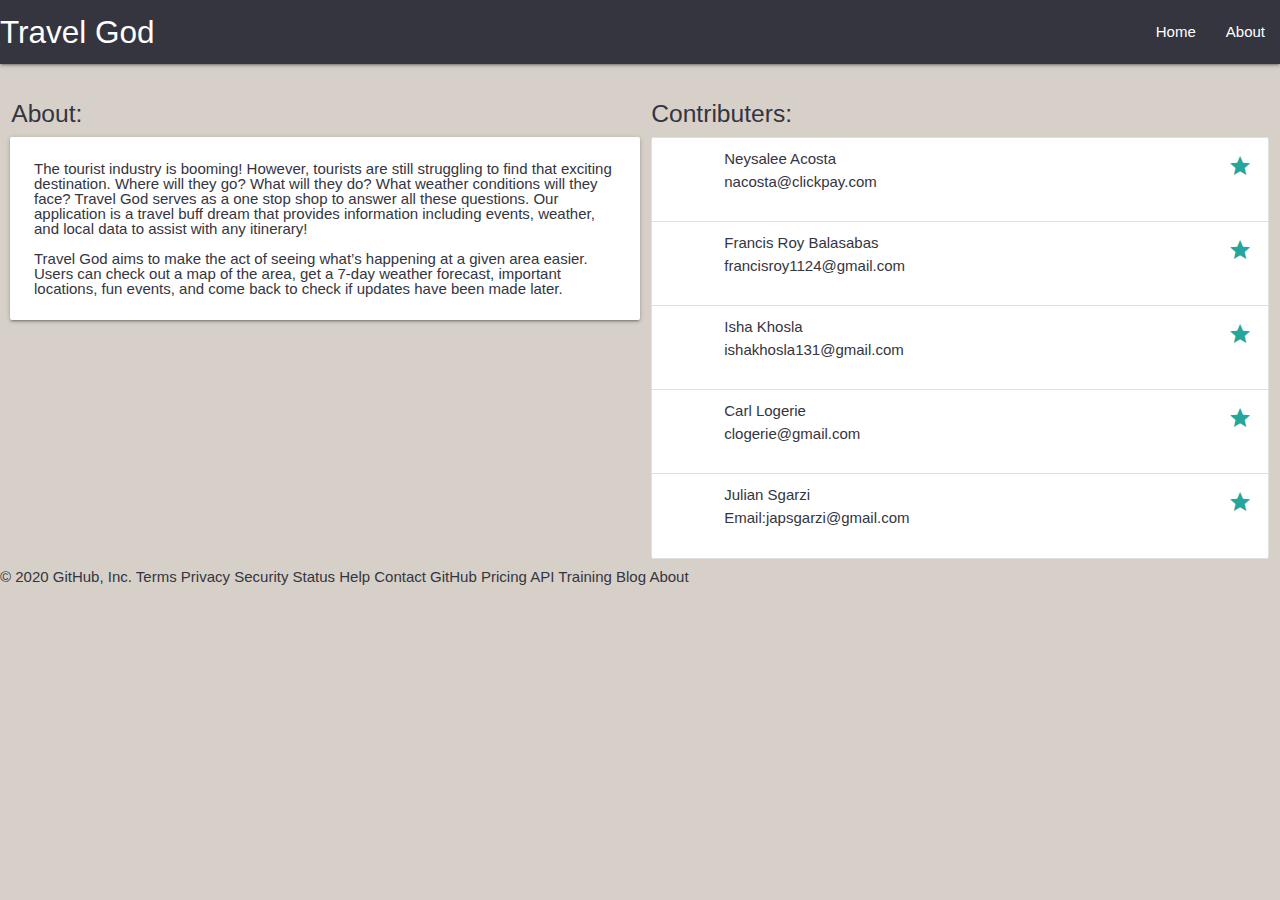
==== about.html @ b230d6d7 "Waiting for storage updates" ====
<!DOCTYPE html>
<html lang="en">

<head>
  <meta charset="UTF-8">
  <meta name="viewport" content="width=device-width, initial-scale=1.0">
  <link rel="stylesheet" href="reset.css">
  <link rel="stylesheet" href="https://cdnjs.cloudflare.com/ajax/libs/materialize/1.0.0/css/materialize.min.css">
  <link rel="stylesheet" href="style.css">
  <link rel="stylesheet" href="about.css">
  <link href="https://fonts.googleapis.com/icon?family=Material+Icons" rel="stylesheet">
  <script src="https://code.jquery.com/jquery-3.5.1.min.js"
    integrity="sha256-9/aliU8dGd2tb6OSsuzixeV4y/faTqgFtohetphbbj0=" crossorigin="anonymous"></script>
</head>

<body>
  <!-- nav with home and about -->
  <nav>
    <div class="nav-wrapper">
      <a href="#!" class="brand-logo">Travel God</a>
      <a href="#" data-target="mobile-demo" class="sidenav-trigger"><i class="material-icons">menu</i></a>
      <ul class="right hide-on-med-and-down">
        <li><a href="index.html">Home</a></li>
        <li><a href="about.html">About</a></li>
      </ul>
    </div>
  </nav>
  <ul class="sidenav" id="mobile-demo">
    <li><a href="index.html">Home</a></li>
    <li><a href="about.html">About</a></li>
  </ul>

  <div class="row">
    <div class="col s6">
      <h5 class="card-name">About:</h5>
      <div class="row">
        <div class="card">
          <div class="card-image"></div>
          <div class="card-content">
            <p>
            <p>The tourist industry is booming! However, tourists are still struggling to find that exciting
              destination. Where will they go? What will they do? What weather conditions will they face? Travel God
              serves as a one stop shop to answer all these questions. Our application is a travel buff dream that
              provides information including events, weather, and local data to assist with any itinerary! </p> <br>

            <p>Travel God aims to make the act of seeing what’s happening at a given area easier. Users can check out a
              map of the area, get a 7-day weather forecast, important locations, fun events, and come back to check if
              updates have been made later. </p>
            </p>
          </div>
        </div>
      </div>
    </div>
    <div class="col s6">
      <h5 class="contributers"> Contributers:</h5>
      <ul class="collection">
        <li class="collection-item avatar">
          <span class="name">Neysalee Acosta</span>
          <p>nacosta@clickpay.com
          </p>
          <a href="#!" class="secondary-content"><i class="material-icons">grade</i></a>
        </li>
        <li class="collection-item avatar">
          <span class="name">Francis Roy Balasabas</span>
          <p>francisroy1124@gmail.com
          </p>
          <a href="#!" class="secondary-content"><i class="material-icons">grade</i></a>
        </li>
        <li class="collection-item avatar">
          <span class="name">Isha Khosla</span>
          <p>ishakhosla131@gmail.com
          </p>
          <a href="#!" class="secondary-content"><i class="material-icons">grade</i></a>
        </li>
        <li class="collection-item avatar">
          <span class="name">Carl Logerie</span>
          <p>clogerie@gmail.com
          </p>
          <a href="#!" class="secondary-content"><i class="material-icons">grade</i></a>
        </li>
        <li class="collection-item avatar">
          <span class="name">Julian Sgarzi</span>
          <p>Email:japsgarzi@gmail.com
          </p>
          <a href="#!" class="secondary-content"><i class="material-icons">grade</i></a>
        </li>
      </ul>
    </div>
    <script src="script.js"></script>
</body>

</html>
© 2020 GitHub, Inc.
Terms
Privacy
Security
Status
Help
Contact GitHub
Pricing
API
Training
Blog
About
---- style.css ----
body {background-color: #D7d0c8;
  color: #34353f;
  height: 100%;
  margin: 0;
  padding: 0;
}

#map {
  height: 80vh;
  }

  
nav{
  background-color: #34353f;
}
.grey-text{
  color: #34353f;
}

.center {justify-content: center;
margin-bottom: 50px;
}

.lobster{font-family: 'Lobster', cursive;}

.card-content{
word-wrap: break-word;
}
.card-title{
word-wrap: normal;
}

.pac-card {
  margin: 10px 10px 0px 0;
  border-radius: 2px 0 0 2px;
  box-sizing: border-box;
  -moz-box-sizing: border-box;
  outline: none;
  box-shadow: 0 2px 6px rgba(0, 0, 0, 0.3);
  background-color: #fff;
  font-family: Roboto;
}

#pac-container {
  padding-bottom: 12px;
  margin-right: 12px;
  margin-top: 30px;
}

.pac-controls {
  display: inline-block;
  padding: 5px 11px;
}

.pac-controls label {
  font-family: Roboto;
  font-size: 13px;
  font-weight: 300;
}

#travel-input {
  background-color: #34353f;
  font-family: Roboto;
  font-size: 15px;
  font-weight: 500px;
  margin-left: 12px;
  padding: 0 11px 0 13px;
  text-overflow: ellipsis;
  width: 300px;
  color: #ffffff;
}

#travel-input:focus {
  color: #ffffff;
}

#pac-input:focus {
  border-color: #4d90fe;
}

.card {
  word-wrap: break-word;
}
---- about.css ----
body{
    background-color: #D7d0c8;
    color: #34353f;
}

nav{
    background-color: #34353f;
    margin-bottom: 20px ;
}

.grey-text{
    color: #34353f;
}

.center{
    justify-content: center;
    margin-bottom: 50px;
}
.card-content{
    word-wrap: break-word;
}

.card-title{
    margin-top: 50px;
    color: #34353f;

}

.card-content{
    color: #34353f;

}

.card{
    margin-left: 10px;
    justify-content: center;


}
.collection{
    color: #34353f;
    margin-bottom: 10px;
}





© 2020 GitHub, Inc.
Terms
Privacy
Security
Status
Help
Contact GitHub
Pricing
API
Training
Blog
About
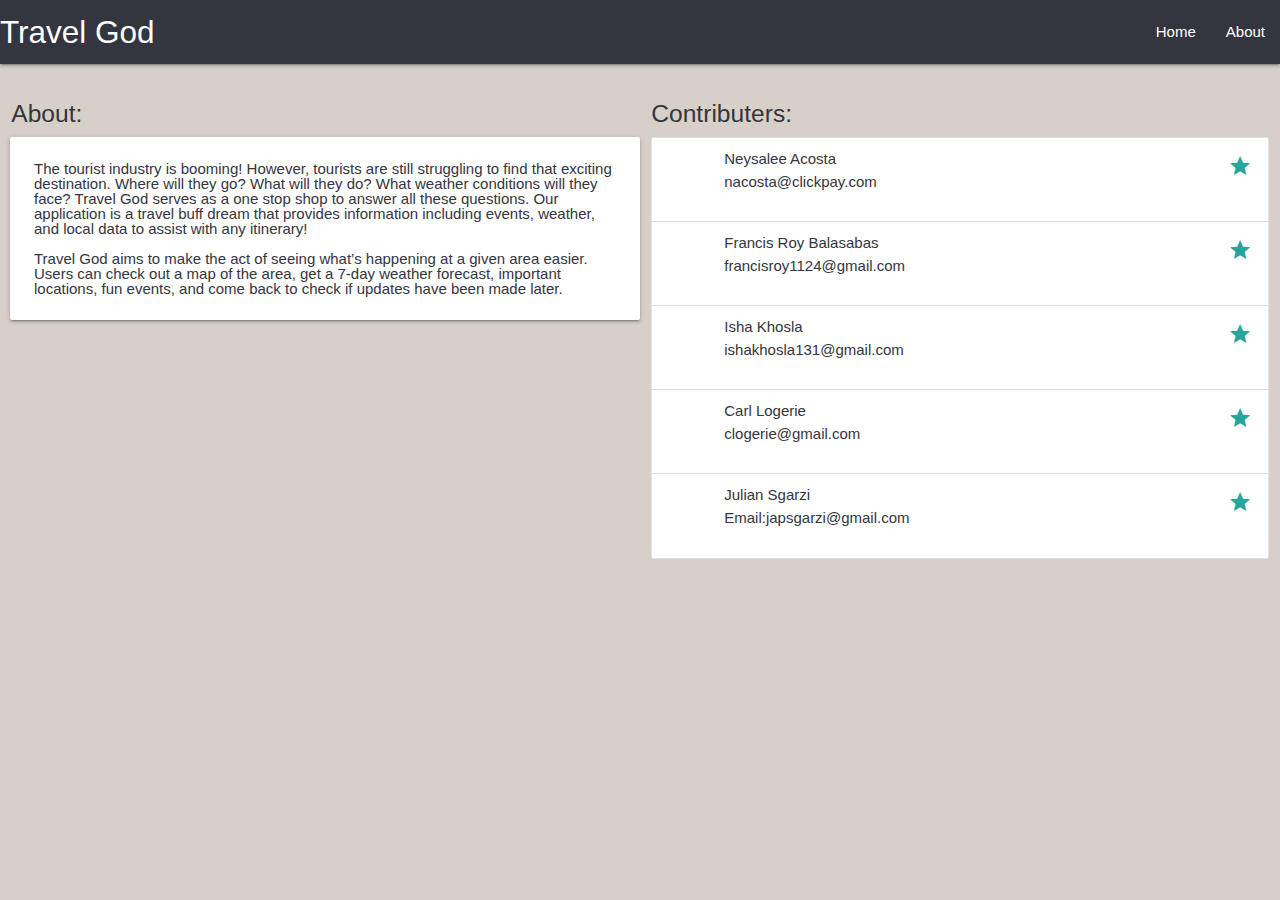
==== commit 5a14cead: "Final" ====
--- a/about.html
+++ b/about.html
@@ -90,15 +90,4 @@
 </body>
 
 </html>
-© 2020 GitHub, Inc.
-Terms
-Privacy
-Security
-Status
-Help
-Contact GitHub
-Pricing
-API
-Training
-Blog
-About
+
--- a/about.css
+++ b/about.css
@@ -43,18 +43,3 @@
 }
 
 
-
-
-
-© 2020 GitHub, Inc.
-Terms
-Privacy
-Security
-Status
-Help
-Contact GitHub
-Pricing
-API
-Training
-Blog
-About
